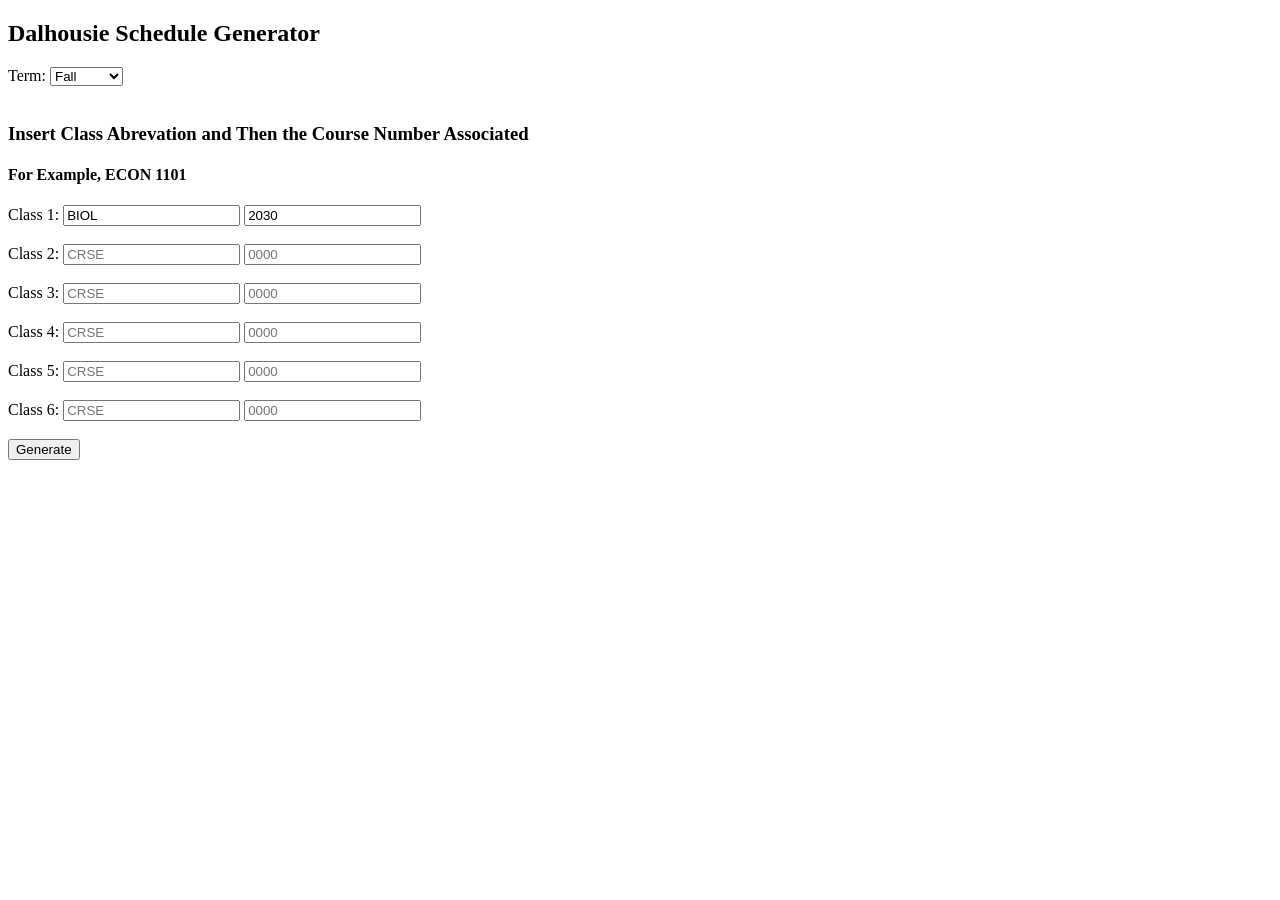
==== main.html @ c4fa930c "Works with one lecture one link combos" ====
<!DOCTYPE html>
<html lang="en">
<head>
    <meta charset="UTF-8">
    <meta name="viewport" content="width=device-width, initial-scale=1.0">
    <title>Form Example</title>
</head>
<body>
    <h2>Dalhousie Schedule Generator</h2>
    <form action="#" method="post">

        <label for ="term">Term: </label> 
        <select name ="term" id ="term"> 
            <option value = "fall">Fall</option>
            <option value = "winter">Winter</option>
            <option value = "summer">Summer</option>
        </select> <br><br>

        <h3>Insert Class Abrevation and Then the Course Number Associated</h3>
        <h4>For Example, ECON 1101</h4>
            

        <label for="input1">Class 1:</label>
        <input type="text" id="input1" name="input1" placeholder="CRSE" value ="BIOL">
        <input type="number" id="number1" name="number1" placeholder="0000" value="2030"><br><br>

        <label for="input2">Class 2:</label>
        <input type="text" id="input2" name="input2" placeholder="CRSE" value ="">
        <input type="number" id="number2" name="number2" placeholder="0000" value=""><br><br>

        <label for="input3">Class 3:</label>
        <input type="text" id="input3" name="input3" placeholder="CRSE" value ="">
        <input type="number" id="number3" name="number3" placeholder="0000" value=""><br><br>

        <label for="input4">Class 4:</label>
        <input type="text" id="input4" name="input4" placeholder="CRSE" value ="">
        <input type="number" id="number4" name="number4" placeholder="0000" value=""><br><br>

        <label for="input5">Class 5:</label>
        <input type="text" id="input5" name="input5" placeholder="CRSE" value ="">
        <input type="number" id="number5" name="number5" placeholder="0000" value=""><br><br>

        <label for="input6">Class 6:</label>
        <input type="text" id="input6" name="input6" placeholder="CRSE">
        <input type="number" id="number6" name="number6" placeholder="0000"><br><br>

        <button type="submit" id = "generateBtn">Generate</button>
    </form>


    <script src="js/winterData.js"></script>
    <script src="js/fallData.js"></script>
    <script src = "js/scheduleUtils.js"></script>
    <script src="js/script.js"></script>

</body>
</html>
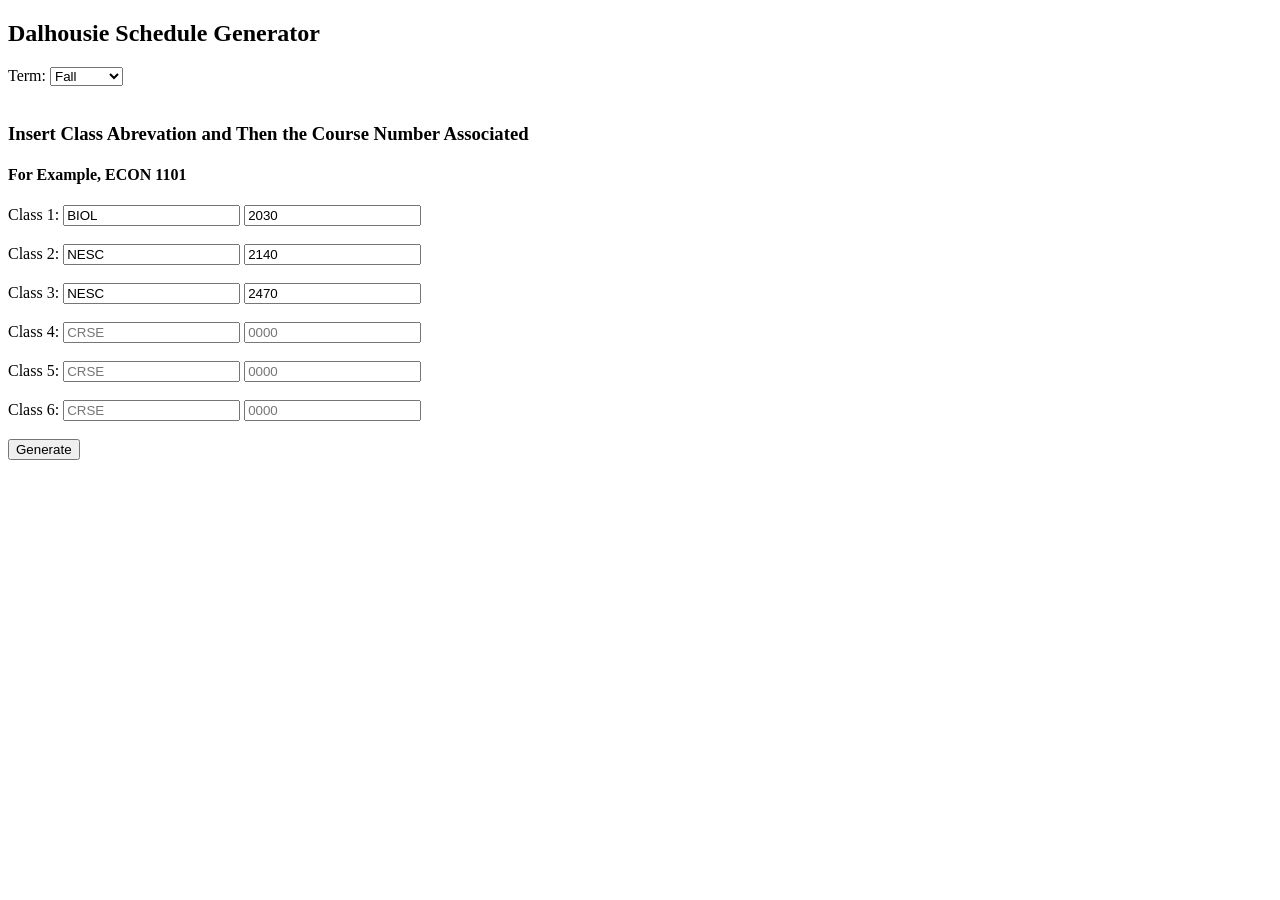
==== commit af57c7c0: "Lec + Tut + lab Works now" ====
--- a/main.html
+++ b/main.html
@@ -25,12 +25,12 @@
         <input type="number" id="number1" name="number1" placeholder="0000" value="2030"><br><br>
 
         <label for="input2">Class 2:</label>
-        <input type="text" id="input2" name="input2" placeholder="CRSE" value ="">
-        <input type="number" id="number2" name="number2" placeholder="0000" value=""><br><br>
+        <input type="text" id="input2" name="input2" placeholder="CRSE" value ="NESC">
+        <input type="number" id="number2" name="number2" placeholder="0000" value="2140"><br><br>
 
         <label for="input3">Class 3:</label>
-        <input type="text" id="input3" name="input3" placeholder="CRSE" value ="">
-        <input type="number" id="number3" name="number3" placeholder="0000" value=""><br><br>
+        <input type="text" id="input3" name="input3" placeholder="CRSE" value ="NESC">
+        <input type="number" id="number3" name="number3" placeholder="0000" value="2470"><br><br>
 
         <label for="input4">Class 4:</label>
         <input type="text" id="input4" name="input4" placeholder="CRSE" value ="">
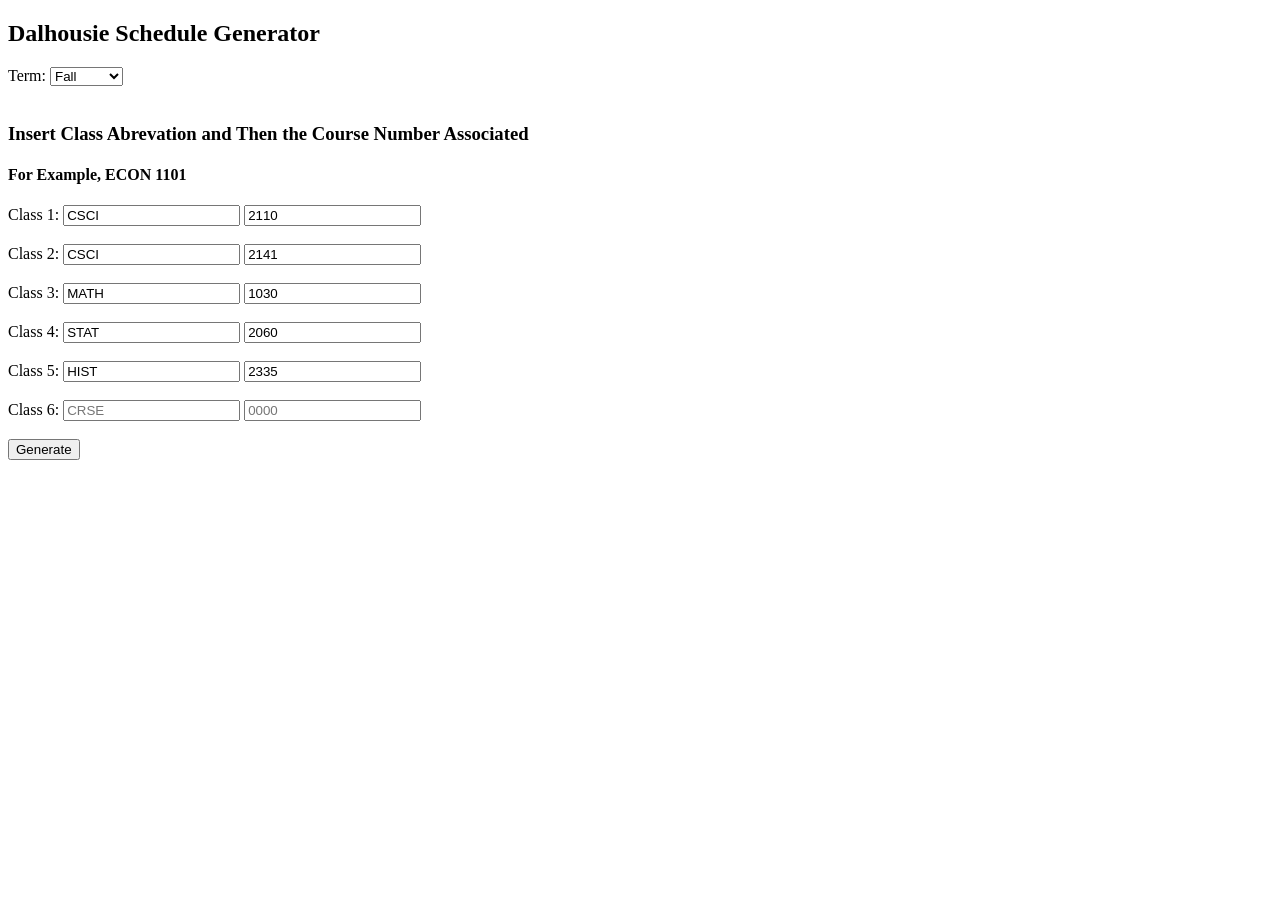
==== commit cb269cdc: "Generates all schedules, ready to be formatted" ====
--- a/main.html
+++ b/main.html
@@ -21,24 +21,24 @@
             
 
         <label for="input1">Class 1:</label>
-        <input type="text" id="input1" name="input1" placeholder="CRSE" value ="BIOL">
-        <input type="number" id="number1" name="number1" placeholder="0000" value="2030"><br><br>
+        <input type="text" id="input1" name="input1" placeholder="CRSE" value ="CSCI">
+        <input type="number" id="number1" name="number1" placeholder="0000" value="2110"><br><br>
 
         <label for="input2">Class 2:</label>
-        <input type="text" id="input2" name="input2" placeholder="CRSE" value ="NESC">
-        <input type="number" id="number2" name="number2" placeholder="0000" value="2140"><br><br>
+        <input type="text" id="input2" name="input2" placeholder="CRSE" value ="CSCI">
+        <input type="number" id="number2" name="number2" placeholder="0000" value="2141"><br><br>
 
         <label for="input3">Class 3:</label>
-        <input type="text" id="input3" name="input3" placeholder="CRSE" value ="NESC">
-        <input type="number" id="number3" name="number3" placeholder="0000" value="2470"><br><br>
+        <input type="text" id="input3" name="input3" placeholder="CRSE" value ="MATH">
+        <input type="number" id="number3" name="number3" placeholder="0000" value="1030"><br><br>
 
         <label for="input4">Class 4:</label>
-        <input type="text" id="input4" name="input4" placeholder="CRSE" value ="">
-        <input type="number" id="number4" name="number4" placeholder="0000" value=""><br><br>
+        <input type="text" id="input4" name="input4" placeholder="CRSE" value ="STAT">
+        <input type="number" id="number4" name="number4" placeholder="0000" value="2060"><br><br>
 
         <label for="input5">Class 5:</label>
-        <input type="text" id="input5" name="input5" placeholder="CRSE" value ="">
-        <input type="number" id="number5" name="number5" placeholder="0000" value=""><br><br>
+        <input type="text" id="input5" name="input5" placeholder="CRSE" value ="HIST">
+        <input type="number" id="number5" name="number5" placeholder="0000" value="2335"><br><br>
 
         <label for="input6">Class 6:</label>
         <input type="text" id="input6" name="input6" placeholder="CRSE">
@@ -47,6 +47,9 @@
         <button type="submit" id = "generateBtn">Generate</button>
     </form>
 
+        <div id = "schedules">
+            
+        </div>
 
     <script src="js/winterData.js"></script>
     <script src="js/fallData.js"></script>
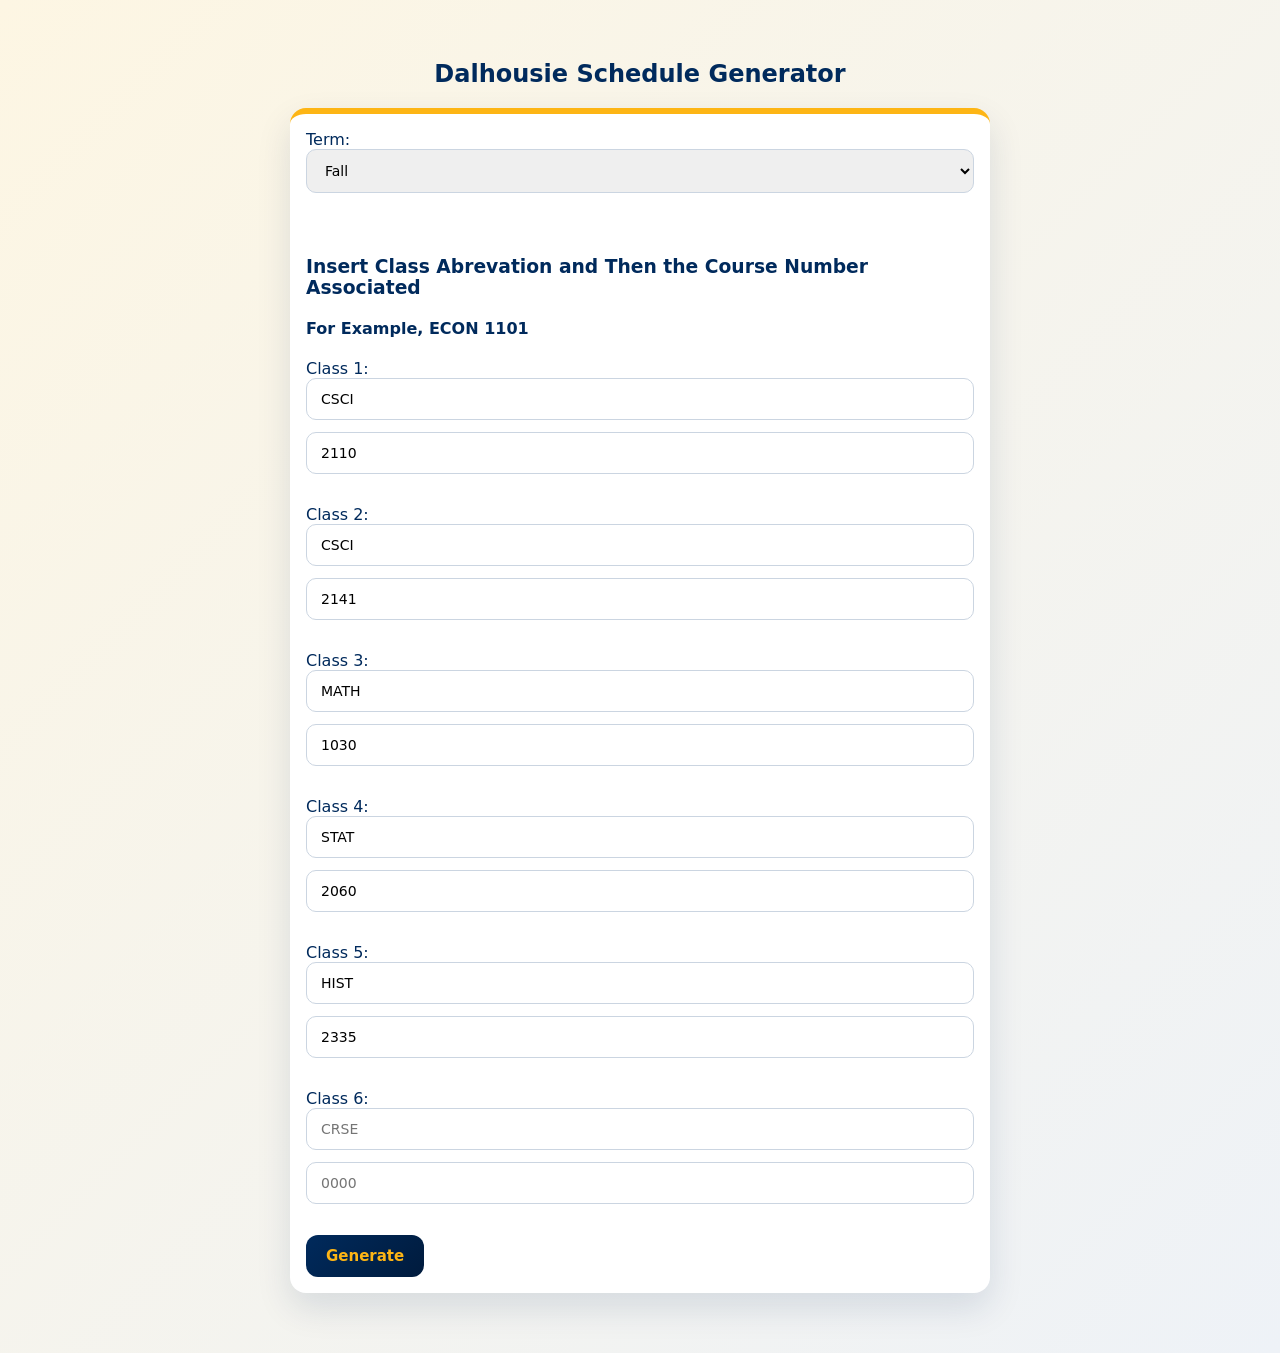
==== commit ddfa7d7b: "Added FallData2026" ====
--- a/main.html
+++ b/main.html
@@ -4,6 +4,8 @@
     <meta charset="UTF-8">
     <meta name="viewport" content="width=device-width, initial-scale=1.0">
     <title>Form Example</title>
+    <link rel="stylesheet" href="css/style.css">
+
 </head>
 <body>
     <h2>Dalhousie Schedule Generator</h2>
--- a/css/style.css
+++ b/css/style.css
@@ -0,0 +1,158 @@
+/* ===== GLOBAL ===== */
+* {
+    box-sizing: border-box;
+    font-family: "Inter", system-ui, -apple-system, BlinkMacSystemFont, sans-serif;
+}
+
+body {
+    background: linear-gradient(135deg, #fdf6e3, #eef2f7);
+    color: #002a5c;
+    margin: 0;
+    padding: 40px;
+    justify-content: center;
+    align-items: flex-start;
+}
+
+/* ===== HEADINGS ===== */
+h1, h2, h3 {
+    font-weight: 700;
+    color: #002a5c;
+}
+
+h2 {
+    text-align: center;
+}
+
+h3 {
+    margin-top: 32px;
+    margin-bottom: 12px;
+}
+
+/* ===== FORM ===== */
+form, .form-container {
+    background: white;
+    padding: 16px;
+    border-radius: 16px;
+    box-shadow: 0 15px 35px rgba(0, 42, 92, 0.12);
+    max-width: 700px;
+    margin: 20px auto;
+    border-top: 6px solid #fdb515;
+}
+
+/* ===== INPUTS ===== */
+input, select {
+    width: 100%;
+    padding: 12px 14px;
+    margin-bottom: 12px;
+    border-radius: 10px;
+    border: 1px solid #cbd5e1;
+    font-size: 14px;
+    transition: border 0.2s, box-shadow 0.2s;
+}
+
+input:focus, select:focus {
+    outline: none;
+    border-color: #002a5c;
+    box-shadow: 0 0 0 3px rgba(0, 42, 92, 0.18);
+}
+
+/* ===== BUTTON ===== */
+button {
+    background: linear-gradient(135deg, #002a5c, #001b3d);
+    color: #fdb515;
+    padding: 12px 20px;
+    border: none;
+    border-radius: 12px;
+    font-size: 15px;
+    font-weight: 700;
+    cursor: pointer;
+    transition: transform 0.15s, box-shadow 0.15s;
+}
+
+button:hover {
+    transform: translateY(-2px);
+    box-shadow: 0 10px 20px rgba(0, 42, 92, 0.35);
+}
+
+button:active {
+    transform: translateY(0);
+    box-shadow: none;
+}
+
+/* ===== SCHEDULE OUTPUT ===== */
+#schedules {
+    max-width: 1000px;
+    margin: auto;
+}
+
+/* ===== SCHEDULE CARD ===== */
+.schedule-card {
+    background: white;
+    border-radius: 18px;
+    padding: 20px;
+    margin-bottom: 30px;
+    box-shadow: 0 12px 30px rgba(0, 42, 92, 0.15);
+    border-left: 6px solid #fdb515;
+}
+
+/* ===== TABLE ===== */
+.schedule-table {
+    width: 100%;
+    border-collapse: collapse;
+    border-radius: 14px;
+    overflow: hidden;
+    margin-top: 12px;
+}
+
+.schedule-table th {
+    background: #002a5c;
+    color: #fdb515;
+    padding: 10px;
+    font-size: 13px;
+}
+
+.schedule-table td {
+    border: 1px solid #e5e7eb;
+    padding: 10px;
+    font-size: 13px;
+}
+
+.schedule-table td.filled {
+    background: linear-gradient(135deg, #fff3cc, #fde68a);
+    font-weight: 600;
+    color: #002a5c;
+}
+
+/* ===== TEXT OUTPUT ===== */
+p {
+    background: #fffaf0;
+    padding: 10px 14px;
+    border-radius: 10px;
+    margin: 6px 0;
+    border-left: 4px solid #fdb515;
+    font-size: 14px;
+    color: #002a5c;
+}
+
+/* ===== SEPARATOR ===== */
+hr {
+    border: none;
+    height: 1px;
+    background: linear-gradient(to right, transparent, #fdb515, transparent);
+    margin: 30px 0;
+}
+
+table {
+    background-color: white;
+    margin-left: auto;
+    margin-right: auto;
+    border-collapse: collapse; /* optional, keeps borders neat */
+    text-align: center;        /* center text inside cells */
+}
+
+
+label { 
+    text-align: center;
+    justify-content: center;
+    align-items: center;
+}
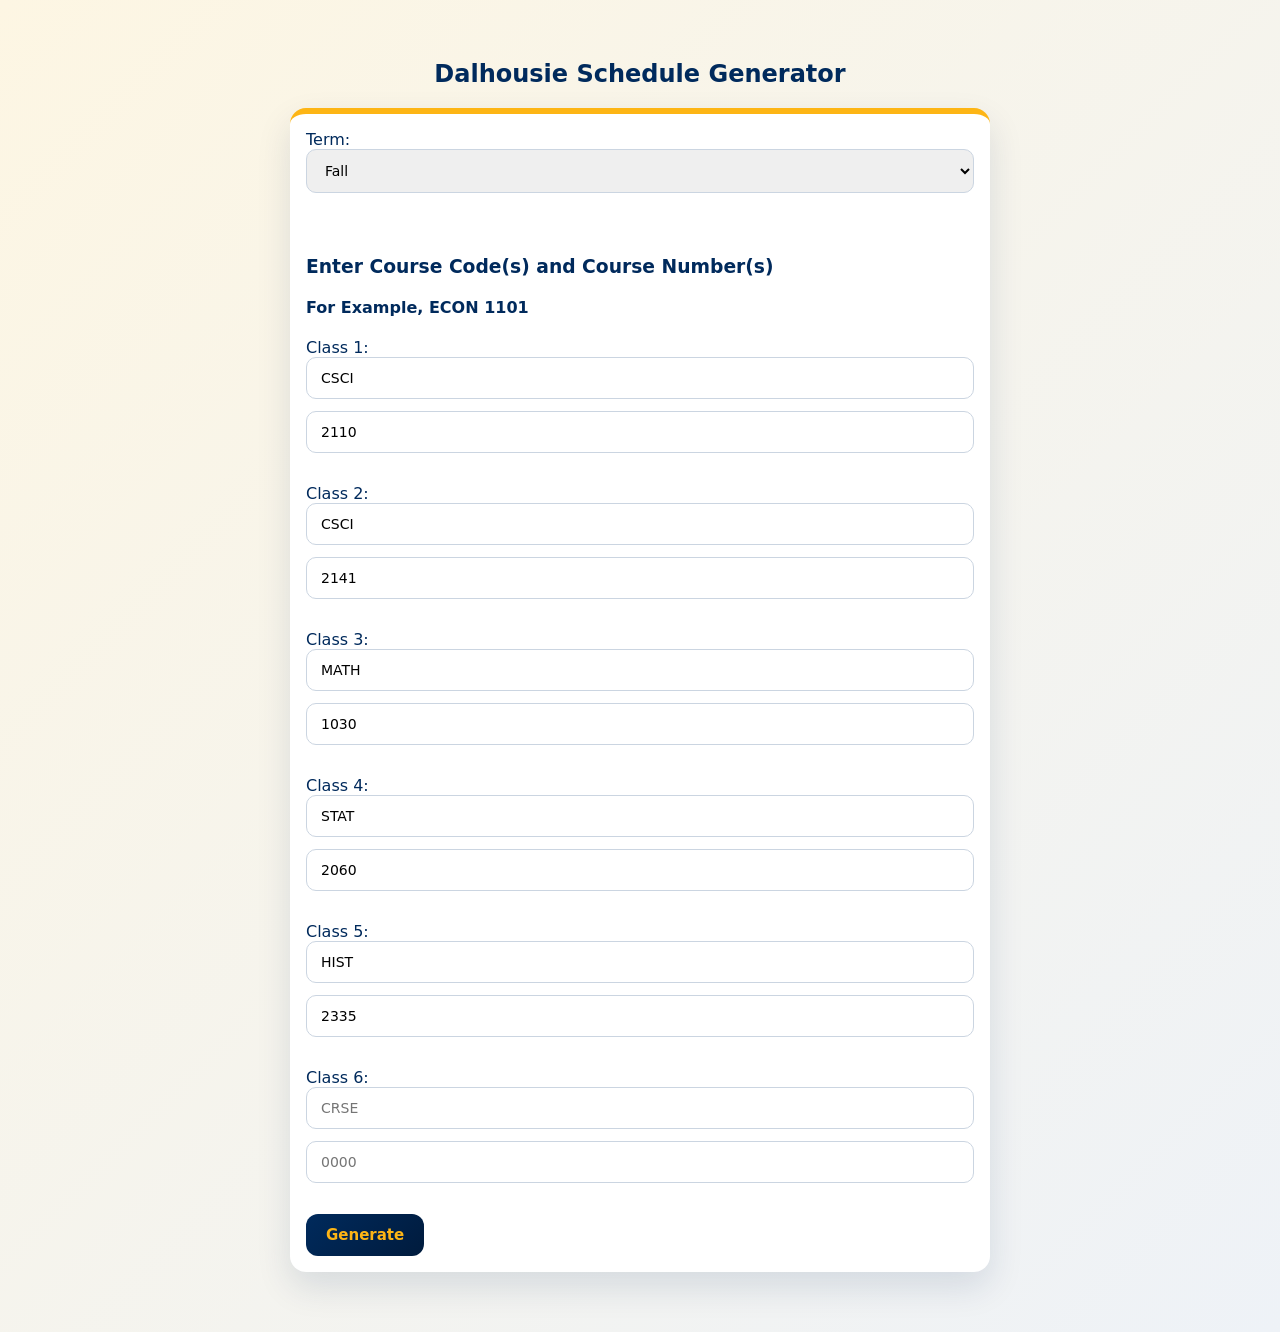
==== commit e99103f5: "Edits to Formatting and Schedule Times" ====
--- a/main.html
+++ b/main.html
@@ -18,7 +18,7 @@
             <option value = "summer">Summer</option>
         </select> <br><br>
 
-        <h3>Insert Class Abrevation and Then the Course Number Associated</h3>
+        <h3>Enter Course Code(s) and Course Number(s)</h3>
         <h4>For Example, ECON 1101</h4>
             
 
@@ -53,9 +53,11 @@
             
         </div>
 
-    <script src="js/winterData.js"></script>
-    <script src="js/fallData.js"></script>
-    <script src = "js/scheduleUtils.js"></script>
+    <script src="Data/winterData2026.js"></script>
+    <script src="Data/fallData2026.js"></script>
+    <script src="Data/winterData.js"></script>
+    <script src="Data/fallData.js"></script>
+    <script src ="js/scheduleUtils.js"></script>
     <script src="js/script.js"></script>
 
 </body>
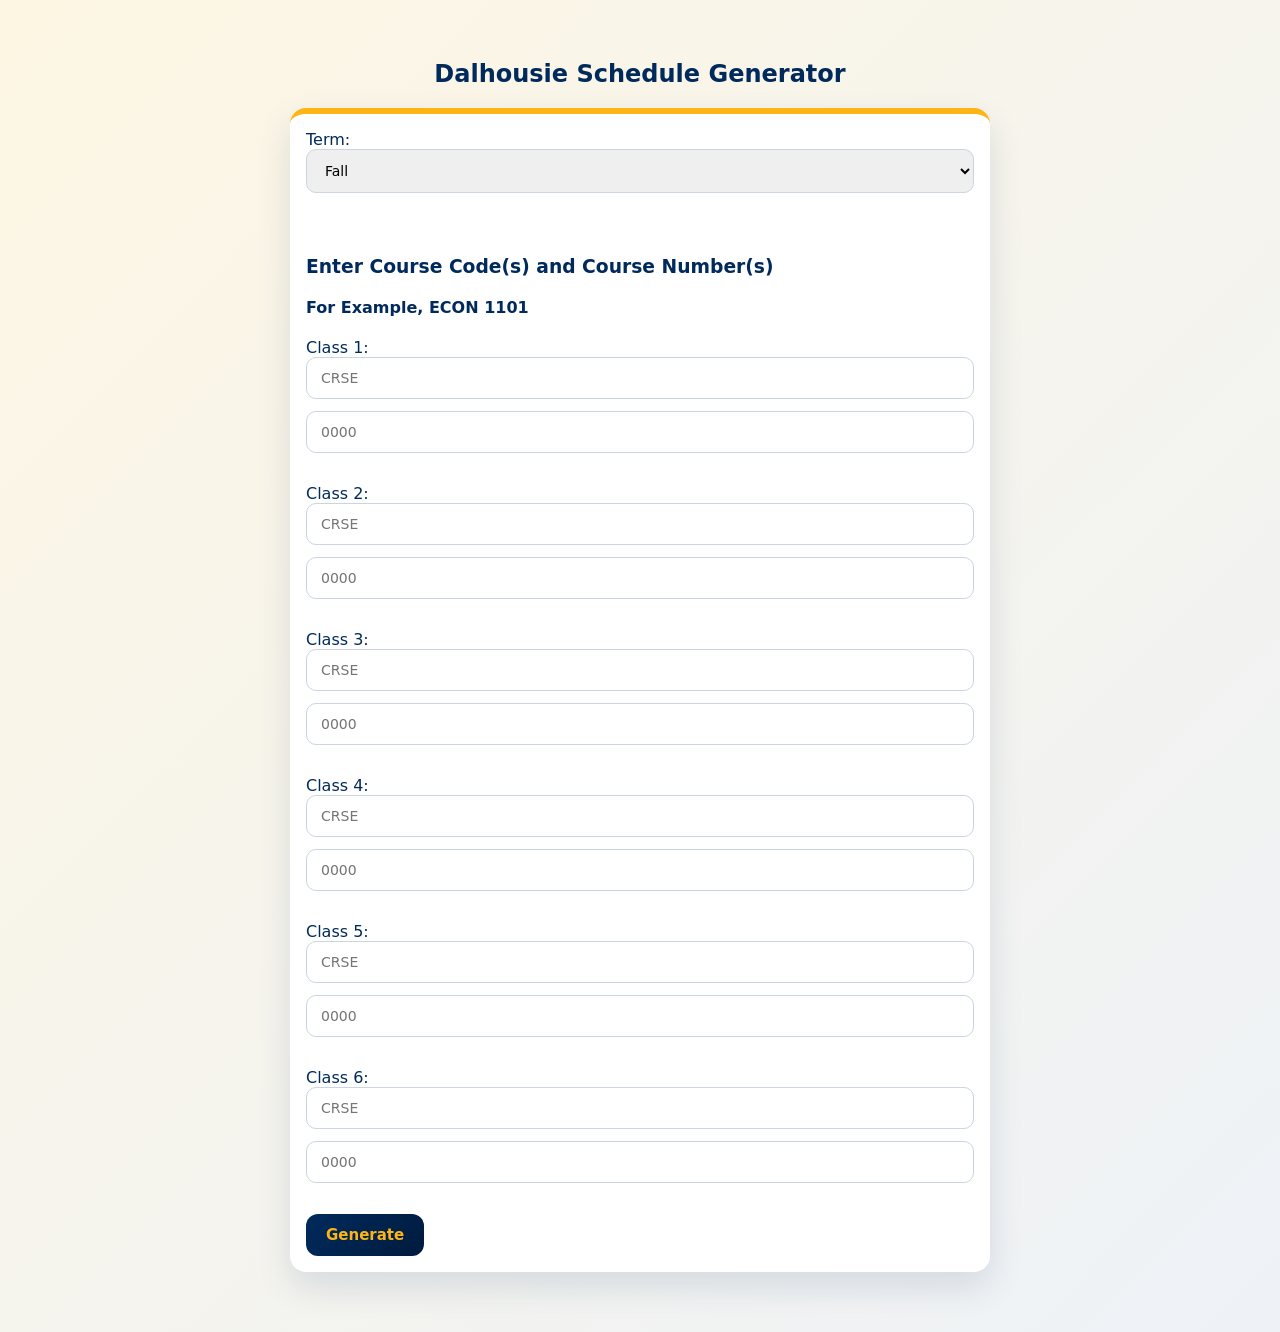
==== commit caca9db4: "Completed" ====
--- a/main.html
+++ b/main.html
@@ -20,9 +20,35 @@
 
         <h3>Enter Course Code(s) and Course Number(s)</h3>
         <h4>For Example, ECON 1101</h4>
+
+
             
 
         <label for="input1">Class 1:</label>
+        <input type="text" id="input1" name="input1" placeholder="CRSE" value ="">
+        <input type="number" id="number1" name="number1" placeholder="0000" value=""><br><br>
+
+        <label for="input2">Class 2:</label>
+        <input type="text" id="input2" name="input2" placeholder="CRSE" value ="">
+        <input type="number" id="number2" name="number2" placeholder="0000" value=""><br><br>
+
+        <label for="input3">Class 3:</label>
+        <input type="text" id="input3" name="input3" placeholder="CRSE" value ="">
+        <input type="number" id="number3" name="number3" placeholder="0000" value=""><br><br>
+
+        <label for="input4">Class 4:</label>
+        <input type="text" id="input4" name="input4" placeholder="CRSE" value ="">
+        <input type="number" id="number4" name="number4" placeholder="0000" value=""><br><br>
+
+        <label for="input5">Class 5:</label>
+        <input type="text" id="input5" name="input5" placeholder="CRSE" value ="">
+        <input type="number" id="number5" name="number5" placeholder="0000" value=""><br><br>
+
+        <label for="input6">Class 6:</label>
+        <input type="text" id="input6" name="input6" placeholder="CRSE">
+        <input type="number" id="number6" name="number6" placeholder="0000"><br><br>
+
+        <!-- <label for="input1">Class 1:</label>
         <input type="text" id="input1" name="input1" placeholder="CRSE" value ="CSCI">
         <input type="number" id="number1" name="number1" placeholder="0000" value="2110"><br><br>
 
@@ -44,7 +70,7 @@
 
         <label for="input6">Class 6:</label>
         <input type="text" id="input6" name="input6" placeholder="CRSE">
-        <input type="number" id="number6" name="number6" placeholder="0000"><br><br>
+        <input type="number" id="number6" name="number6" placeholder="0000"><br><br> -->
 
         <button type="submit" id = "generateBtn">Generate</button>
     </form>
--- a/css/style.css
+++ b/css/style.css
@@ -155,4 +155,12 @@
     text-align: center;
     justify-content: center;
     align-items: center;
+}
+
+th {
+    background-color: rgb(154, 171, 177);
+}
+
+td, th { 
+    width: 100px;
 }
